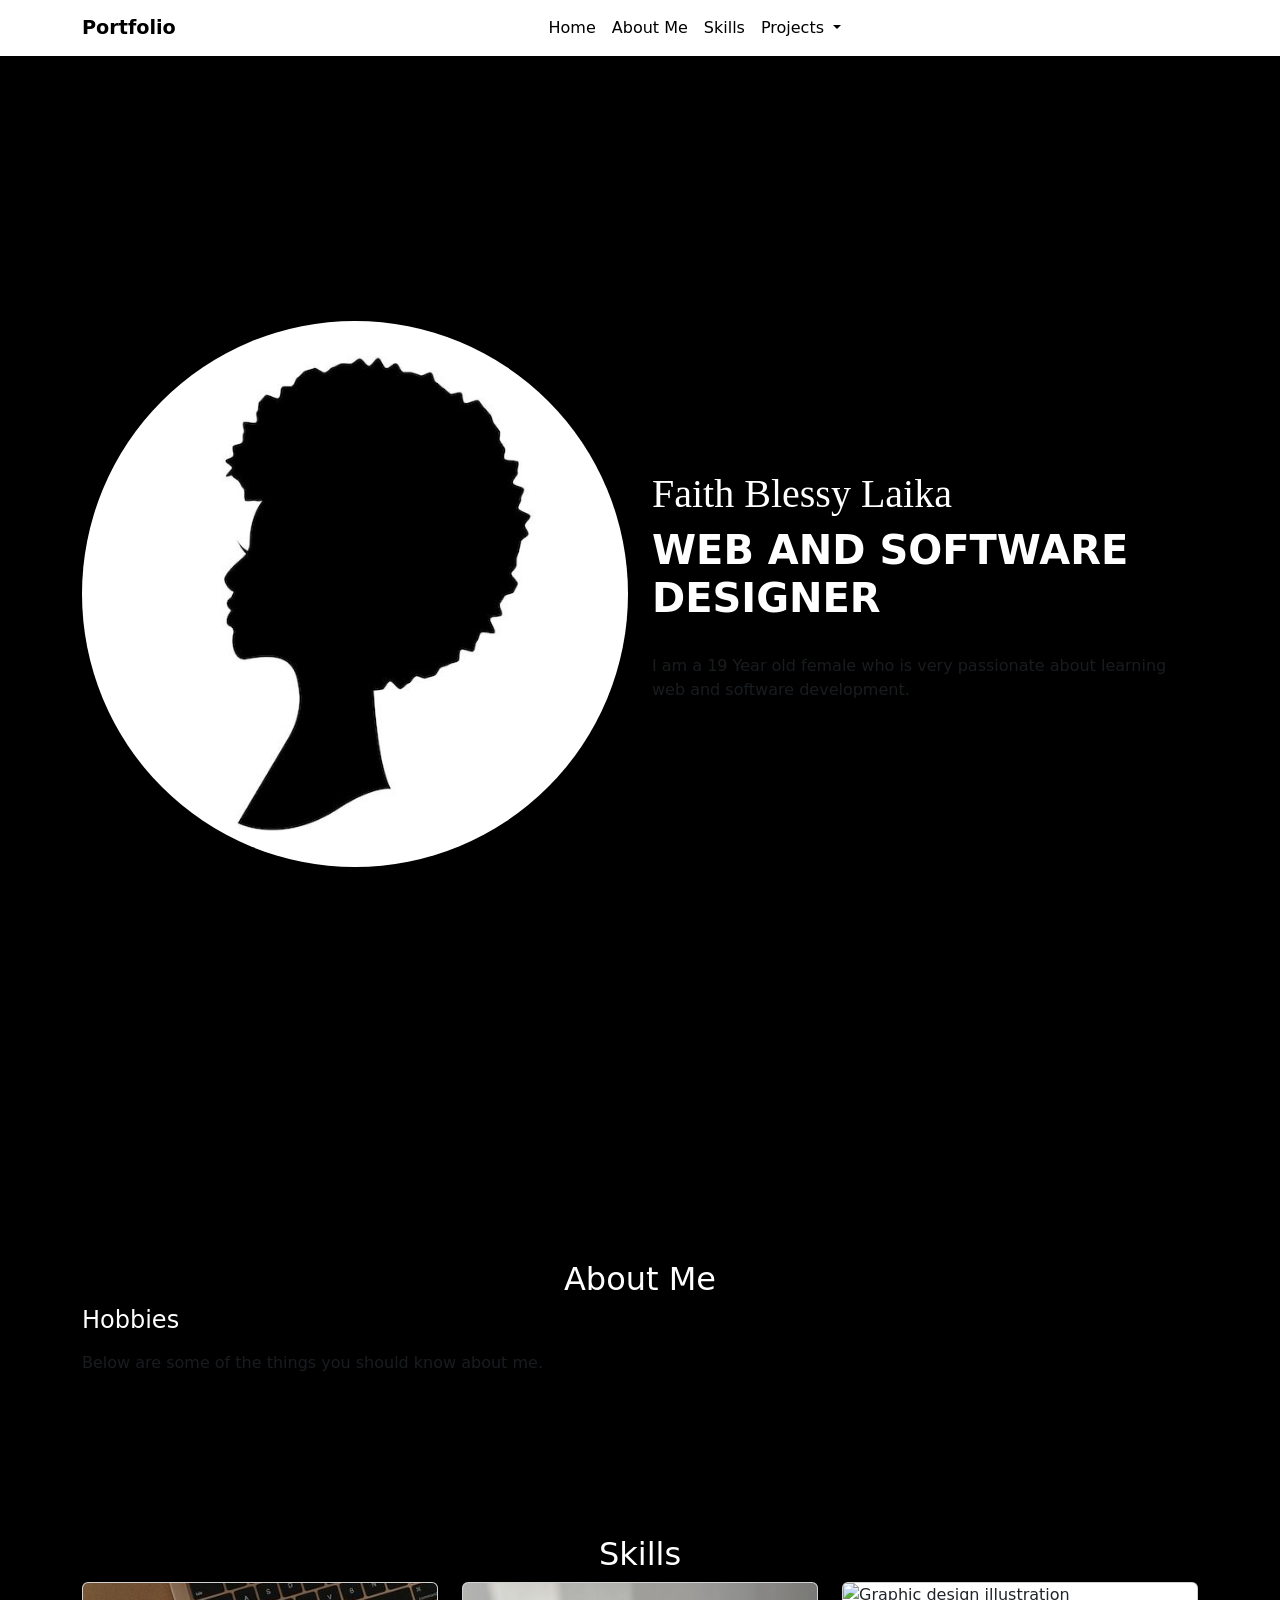
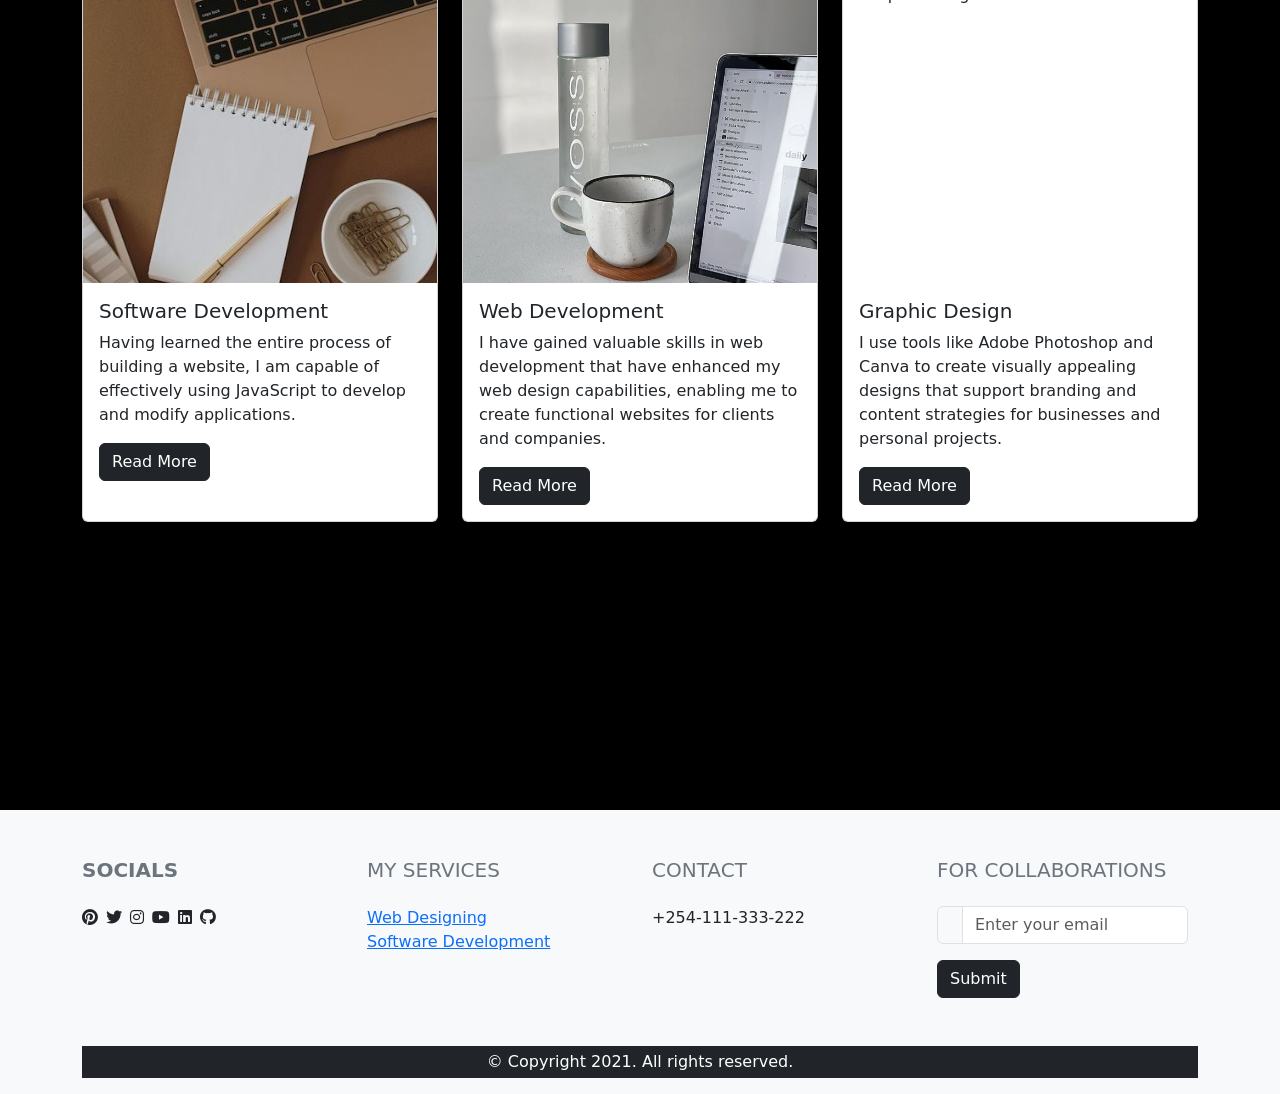
==== index.html @ 91463438 "renamed index file" ====
<!DOCTYPE html>
<html lang="en">
  <head>
    <meta charset="UTF-8" />
    <meta name="viewport" content="width=device-width, initial-scale=1.0" />
    <title>MY PORTFOLIO</title>
    <!-- FONTAWSOME CSS -->
    <link
      rel="stylesheet"
      href="https://cdnjs.cloudflare.com/ajax/libs/font-awesome/6.7.2/css/all.min.css"
      integrity="sha512-Evv84Mr4kqVGRNSgIGL/F/aIDqQb7xQ2vcrdIwxfjThSH8CSR7PBEakCr51Ck+w+/U6swU2Im1vVX0SVk9ABhg=="
      crossorigin="anonymous"
      referrerpolicy="no-referrer"
    />
    <!-- CSS LINK -->
    <link
      href="https://cdn.jsdelivr.net/npm/bootstrap@5.0.2/dist/css/bootstrap.min.css"
      rel="stylesheet"
      integrity="sha384-EVSTQN3/azprG1Anm3QDgpJLIm9Nao0Yz1ztcQTwFspd3yD65VohhpuuCOmLASjC"
      crossorigin="anonymous"
    />
  </head>
  <body style="background-color: black; color: white">
    <!-- NAVBAR -->
    <nav
      class="navbar navbar-expand-lg fixed-top shadow-sm"
      style="background-color: white"
    >
      <div class="container-lg">
        <a
          class="navbar-brand"
          href="#"
          style="color: black; font-size: larger; font-weight: bolder"
          id="content"
          >Portfolio</a
        >
        <button
          class="navbar-toggler"
          type="button"
          data-bs-toggle="collapse"
          data-bs-target="#navbarSupportedContent"
          aria-controls="navbarSupportedContent"
          aria-expanded="false"
          aria-label="Toggle navigation"
        >
          <span class="navbar-toggler-icon"></span>
        </button>
        <div class="collapse navbar-collapse" id="navbarSupportedContent">
          <ul class="navbar-nav mx-auto">
            <li class="nav-item">
              <a
                class="nav-link active"
                style="color: black"
                aria-current="page"
                href="#"
                >Home</a
              >
            </li>

            <li class="nav-item">
              <a class="nav-link" style="color: black" href="#">About Me</a>
            </li>
            <li class="nav-item">
              <a class="nav-link" style="color: black" href="#">Skills</a>
            </li>
            <li class="nav-item dropdown">
              <a
                style="color: black"
                class="nav-link dropdown-toggle"
                href="#"
                id="navbarDropdown"
                role="button"
                data-bs-toggle="dropdown"
                aria-expanded="false"
              >
                Projects
              </a>
              <ul class="dropdown-menu" aria-labelledby="navbarDropdown">
                <li><a class="dropdown-item" href="#">Personal</a></li>
                <li><a class="dropdown-item" href="#">Client</a></li>
                <li><hr class="dropdown-divider" /></li>
              </ul>
            </li>
          </ul>
        </div>
      </div>
    </nav>
    <!-- NAVBAR ENDS HERE -->
    <br />
    <br />
    <br />
    <br />
    <!-- MY PROFILE -->
    <section class="start py-5">
      <div class="container-lg">
        <div class="row min-vh-100 align-content-center align-items-center">
          <div class="col-md-6 order-md-first">
            <div class="start-img text-center">
              <img
                src="/hero pic/Premium Vector _ Vector illustration of a black woman with afro hair silhouette Side view of african american woman with natural hair.jpeg"
                class="rounded-circle mw-100"
                alt=""
              />
            </div>
          </div>
          <div class="col-md-6">
            <div class="start-text">
              <h1
                class="float-right"
                style="
                  color: white;
                  font-family: 'Times New Roman', Times, serif;
                "
              >
                Faith Blessy Laika
              </h1>
              <h2
                class="float-end bs-light fs-1 fw-bolder"
                style="color: $gray-900"
              >
                WEB AND SOFTWARE DESIGNER
              </h2>
              <p class="float-end mt-4 text-muted">
                I am a 19 Year old female who is very passionate about learning
                web and software development.
              </p>
            </div>
          </div>
        </div>
      </div>
    </section>
    <!-- MY PROFILE ENDS HERE -->

    <br />
    <br />
    <br />
    <br />

    <!-- ABOUT -->
    <section class="about py-5" id="about">
      <div class="container-lg py-4">
        <div class="row justify-content-center">
          <div class="col-lg-8">
            <div class="title2 text-center">
              <h2 style="color: white" class="text-center">About Me</h2>
            </div>
          </div>
        </div>
        <div class="row">
          <div class="col-md-6">
            <div class="about-info">
              <h3 style="color: white" class="fs-4 mb-3">Hobbies</h3>
              <p style="color: white" class="text-muted">
                Below are some of the things you should know about me.
              </p>
            </div>
          </div>
        </div>
      </div>
    </section>

    <!-- ABOUT ENDS HERE -->

    <!-- SKILLS  -->

    <section class="skills py-5" id="skills">
      <div class="container-lg py-4">
        <div class="row justify-content-center">
          <div class="col-lg-12">
            <div class="title2 text-center">
              <h2 class="text-white text-center">Skills</h2>
            </div>
          </div>
        </div>

        <div class="row">
          <!-- Card 1 -->
          <div class="col-12 col-md-6 col-lg-4 mb-4">
            <div class="card h-100">
              <img
                src="/Snaps/Premium Photo _ Aesthetic minimalist home office workspace desk Laptop computer notebook on brown background Flat lay top view work business concept.jpeg"
                alt="Aesthetic minimalist home office"
                class="card-img-top img-fluid"
                style="object-fit: cover; height: 300px"
              />
              <div class="card-body">
                <h5 class="card-title text-dark">Software Development</h5>
                <p class="card-text text-dark">
                  Having learned the entire process of building a website, I am
                  capable of effectively using JavaScript to develop and modify
                  applications.
                </p>
                <button class="btn btn-dark">Read More</button>
              </div>
            </div>
          </div>

          <!-- Card 2 -->
          <div class="col-12 col-md-6 col-lg-4 mb-4">
            <div class="card h-100">
              <img
                src="/Snaps/home office _ work aesthethic.jpeg"
                alt="Home office workspace"
                class="card-img-top img-fluid"
                style="object-fit: cover; height: 300px"
              />
              <div class="card-body">
                <h5 class="card-title text-dark">Web Development</h5>
                <p class="card-text text-dark">
                  I have gained valuable skills in web development that have
                  enhanced my web design capabilities, enabling me to create
                  functional websites for clients and companies.
                </p>
                <button class="btn btn-dark">Read More</button>
              </div>
            </div>
          </div>

          <!-- Card 3 -->
          <div class="col-12 col-md-6 col-lg-4 mb-4">
            <div class="card h-100">
              <img
                src="/Snaps/sample-image.jpeg"
                alt="Graphic design illustration"
                class="card-img-top img-fluid"
                style="object-fit: cover; height: 300px"
              />
              <div class="card-body">
                <h5 class="card-title text-dark">Graphic Design</h5>
                <p class="card-text text-dark">
                  I use tools like Adobe Photoshop and Canva to create visually
                  appealing designs that support branding and content strategies
                  for businesses and personal projects.
                </p>
                <button class="btn btn-dark">Read More</button>
              </div>
            </div>
          </div>
        </div>
      </div>
    </section>
    <!-- SKILL ENDS HERE -->

    <br />
    <br />
    <br />
    <br />
    <br />
    <br />

    <!-- JAVASCRIPT CODE -->
    <script
      src="https://cdn.jsdelivr.net/npm/bootstrap@5.0.2/dist/js/bootstrap.bundle.min.js"
      integrity="sha384-MrcW6ZMFYlzcLA8Nl+NtUVF0sA7MsXsP1UyJoMp4YLEuNSfAP+JcXn/tWtIaxVXM"
      crossorigin="anonymous"
    ></script>

    <!-- FOOTER START HERE -->
    <footer style="background-color: white">
      <div class="bg-light pt-5 mt-5">
        <div class="container">
          <div class="row">
            <!-- Socials -->
            <div class="col-sm-6 col-md-3">
              <div class="widget-title">
                <h3 class="mb-4 fs-5 fw-bolder text-secondary text-uppercase">
                  Socials
                </h3>
              </div>
              <div class="footer-container">
                <div class="social-icons d-flex gap-2">
                  <a href="#"
                    ><i class="fa-brands fa-pinterest text-dark"></i
                  ></a>
                  <a href="#"><i class="fa-brands fa-twitter text-dark"></i></a>
                  <a href="#"
                    ><i class="fa-brands fa-instagram text-dark"></i
                  ></a>
                  <a href="#"><i class="fa-brands fa-youtube text-dark"></i></a>
                  <a href="#"
                    ><i class="fa-brands fa-linkedin text-dark"></i
                  ></a>
                  <a href="#"><i class="fa-brands fa-github text-dark"></i></a>
                </div>
              </div>
            </div>

            <!-- My Services -->
            <div class="col-sm-6 col-md-3">
              <div class="widget-title">
                <h3 class="mb-4 fs-5 text-secondary d-block text-uppercase">
                  My Services
                </h3>
              </div>
              <ul class="list-unstyled">
                <li><a href="#">Web Designing</a></li>
                <li><a href="#">Software Development</a></li>
              </ul>
            </div>

            <!-- Contact -->
            <div class="col-sm-6 col-md-3">
              <div class="widget-title">
                <h3 class="mb-4 fs-5 text-secondary d-block text-uppercase">
                  Contact
                </h3>
              </div>
              <p class="text-dark">+254-111-333-222</p>
            </div>

            <!-- Collaborations -->
            <div class="col-sm-6 col-md-3">
              <div class="widget-title">
                <h3 class="mb-4 fs-5 text-secondary text-uppercase">
                  For Collaborations
                </h3>
              </div>
              <form class="row row-cols-lg-auto g-3 align-items-center">
                <div class="col-12">
                  <label for="emailInput" class="visually-hidden">Email</label>
                  <div class="input-group">
                    <div class="input-group-text">
                      <i class="bi bi-envelope"></i>
                    </div>
                    <input
                      type="email"
                      id="emailInput"
                      class="form-control"
                      placeholder="Enter your email"
                    />
                  </div>
                </div>
                <div class="col-12">
                  <button type="submit" class="btn btn-dark w-100">
                    Submit
                  </button>
                </div>
              </form>
            </div>
          </div>

          <!-- Copyright -->
          <div class="row">
            <div class="col-12">
              <p class="text-center text-white py-1 mt-5 bg-dark">
                © Copyright 2021. All rights reserved.
              </p>
            </div>
          </div>
        </div>
      </div>
    </footer>

    <!-- FOOTER ENDS HERE -->
  </body>
</html>
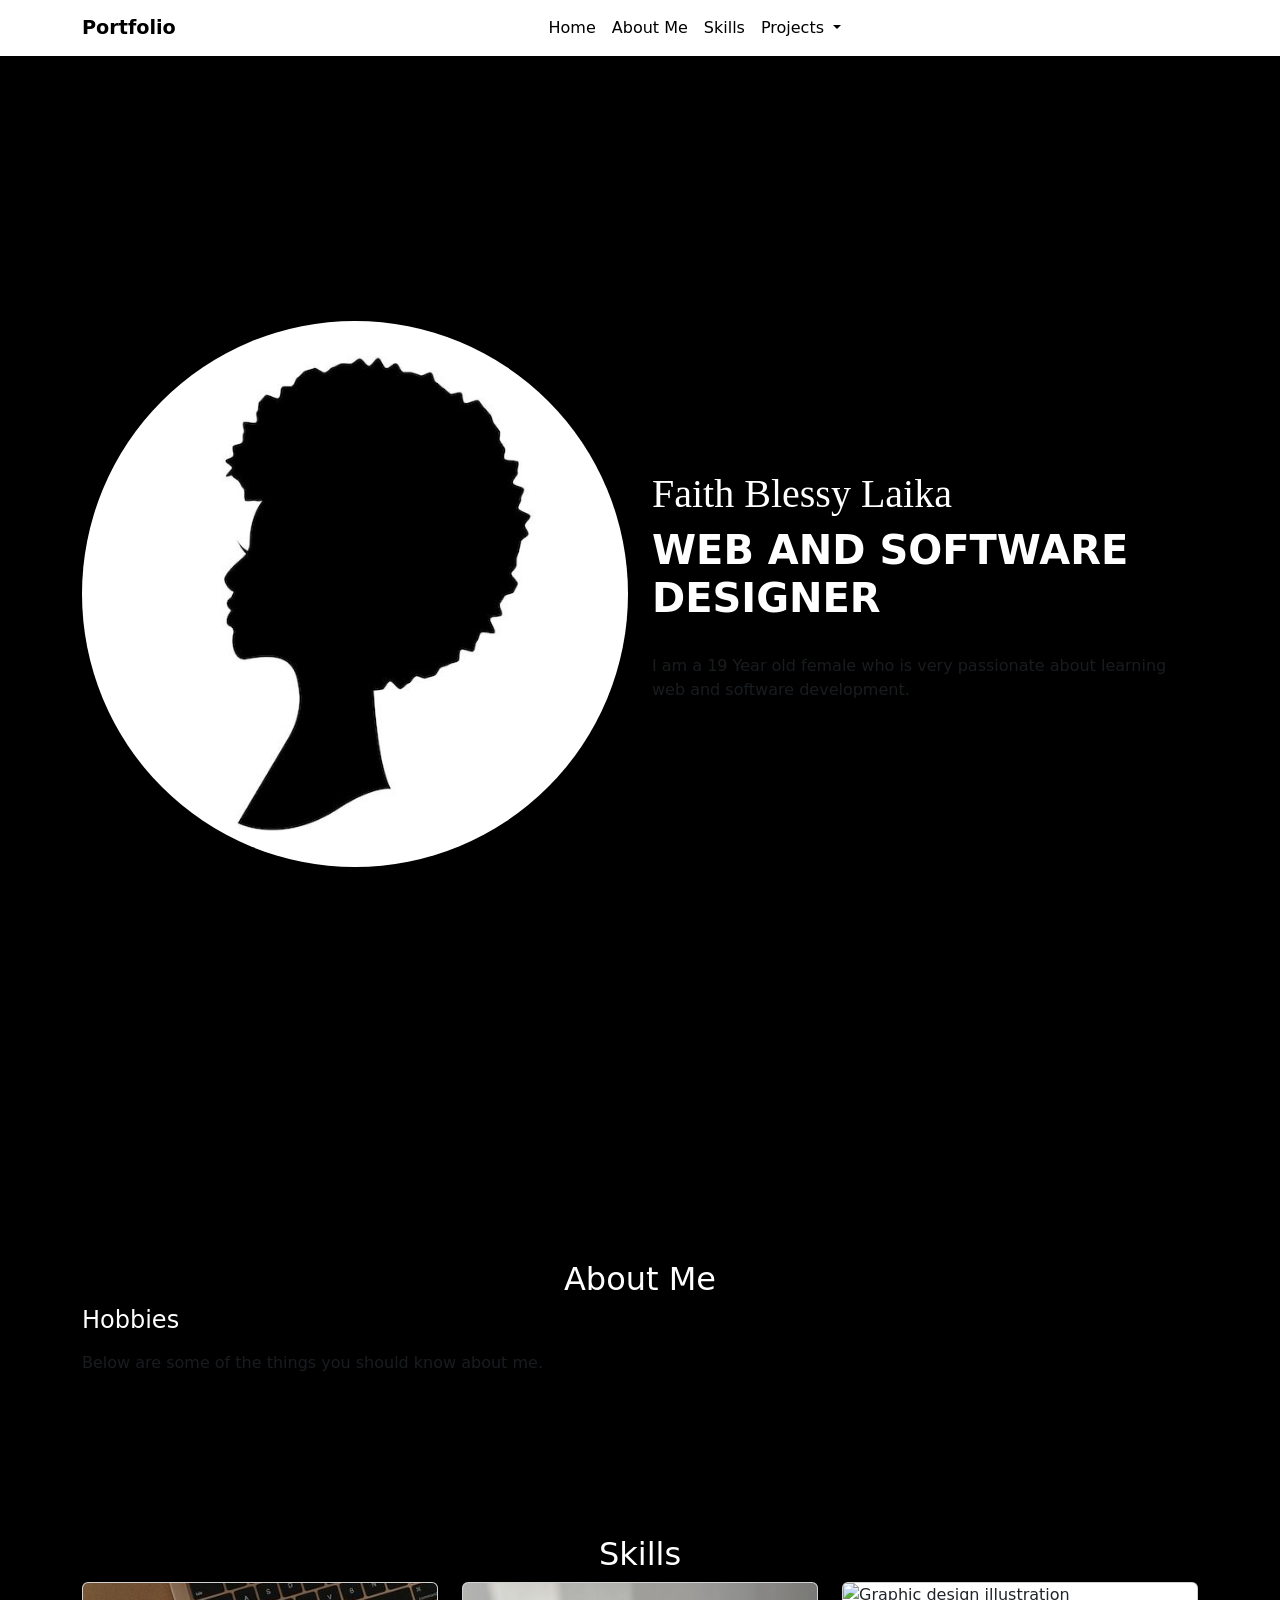
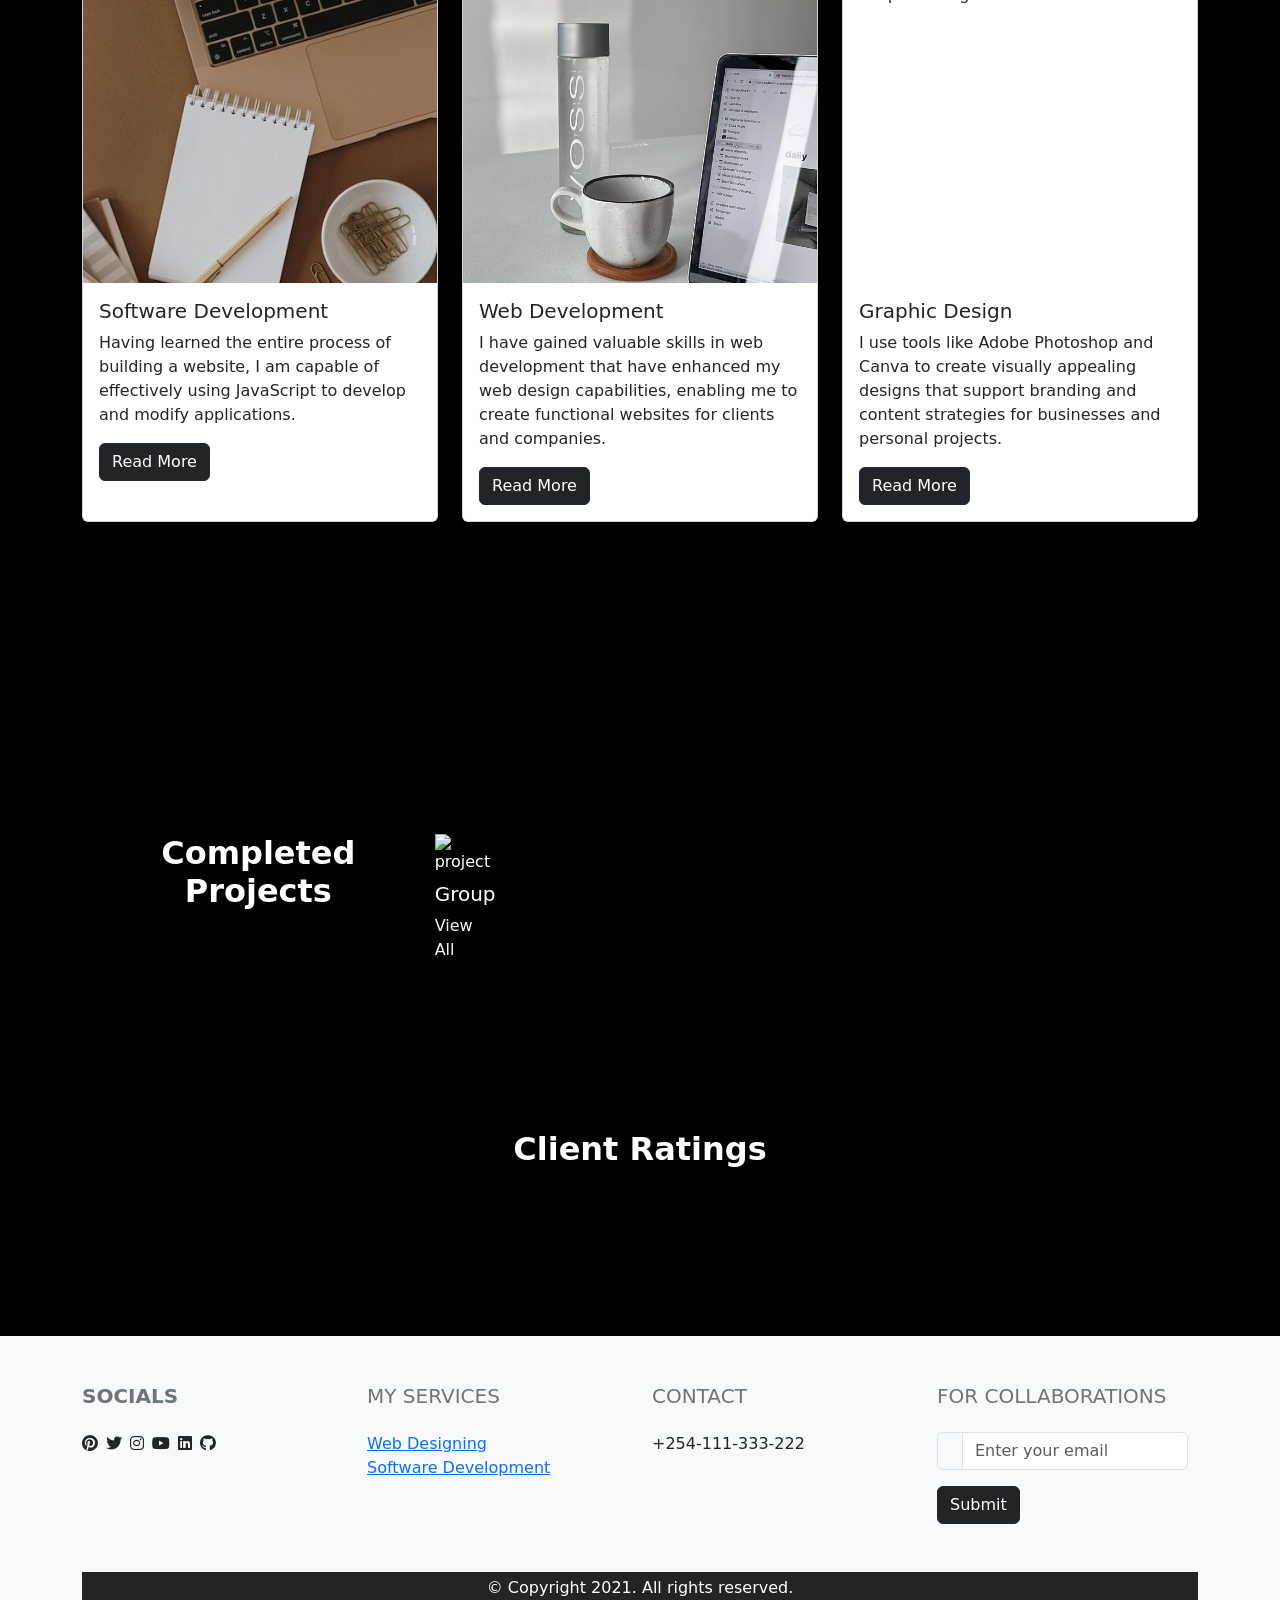
==== commit 34be82c7: "Updated Home Page" ====
--- a/index.html
+++ b/index.html
@@ -114,10 +114,7 @@
               >
                 Faith Blessy Laika
               </h1>
-              <h2
-                class="float-end bs-light fs-1 fw-bolder"
-                style="color: $gray-900"
-              >
+              <h2 class="float-end bs-light fs-1 fw-bolder">
                 WEB AND SOFTWARE DESIGNER
               </h2>
               <p class="float-end mt-4 text-muted">
@@ -247,6 +244,53 @@
     <br />
     <br />
     <br />
+
+    <!-- PROJECTS START HERE -->
+    <section class="projects py-5" id="projects">
+      <div class="container-lg py-4 d-flex">
+        <div class="row justify-content-center">
+          <div class="col-lg-8">
+            <div class="title4 text-center">
+              <h2 class="fw-bold mb-5" style="color: white">
+                Completed Projects
+              </h2>
+            </div>
+          </div>
+        </div>
+        <br />
+        <br />
+
+        <div class="row">
+          <div class="col-md-6 col-lg-4">
+            <div class="project-info">
+              <img
+                src="/portpics/Car Wash Service landing page design.jpeg"
+                alt="project"
+              />
+              <h3 class="text-capitalize fs-5 my-2">Group</h3>
+              <p class="mb-4">
+                <a href="#" class="text-light text-decoration-none">View All</a>
+              </p>
+            </div>
+          </div>
+        </div>
+      </div>
+    </section>
+
+    <!-- PROJECTS ENDS HERE -->
+    <section class="ratings py-5" id="ratings">
+      <div class="container-lg py-4">
+        <div class="row justify-content-center">
+          <div class="col-lg-8">
+            <div class="section-title text-center">
+              <h2 class="fw-bold mb-5">Client Ratings</h2>
+            </div>
+          </div>
+        </div>
+
+        <!-- Added missing closing divs -->
+      </div>
+    </section>
 
     <!-- JAVASCRIPT CODE -->
     <script
